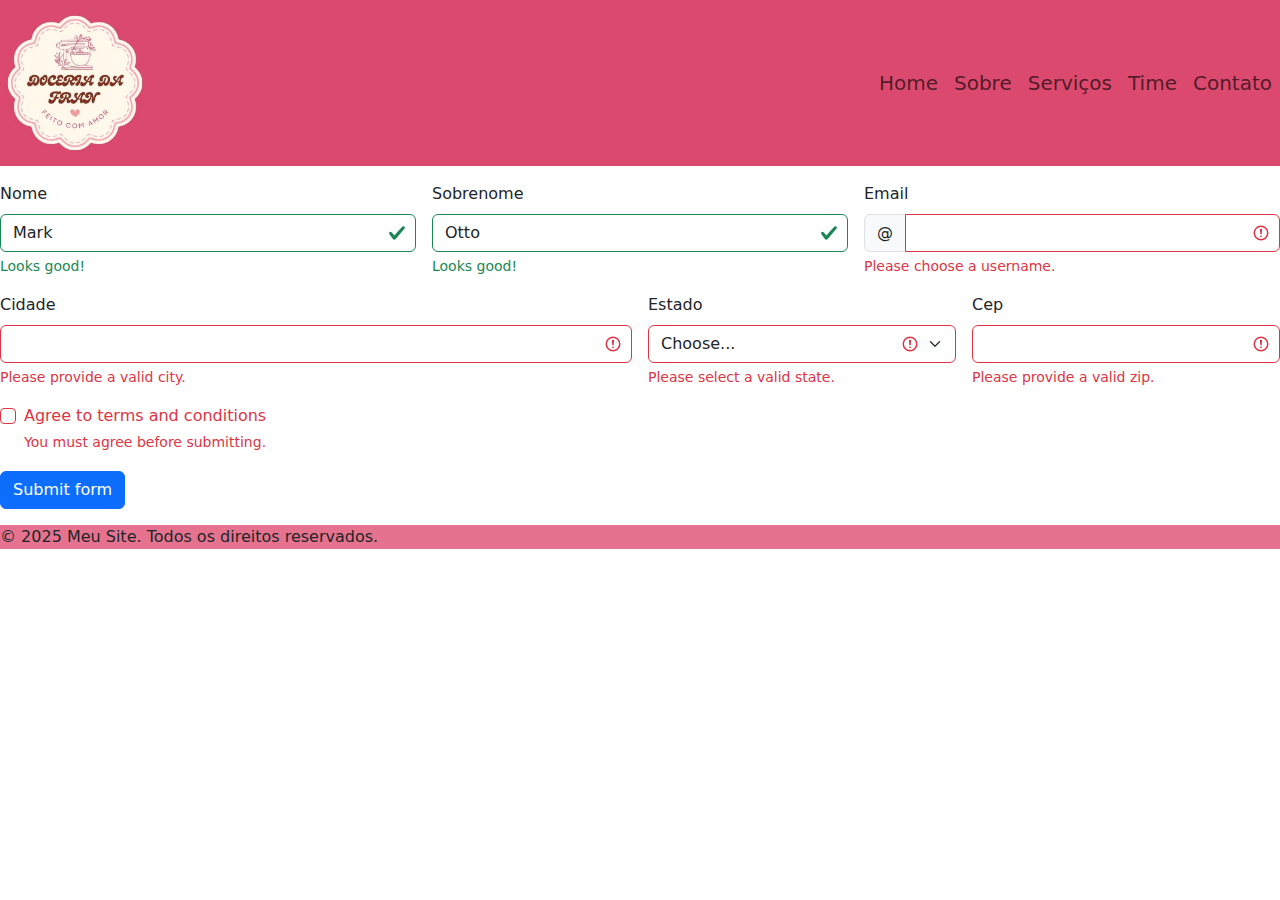
==== exercicios/contato.html @ 296c9198 "Initial commit" ====
<!DOCTYPE html>
<html lang="pt-br">
<head>
    <meta charset="UTF-8">
    <meta name="viewport" content="width=device-width, initial-scale=1.0">
    <link href="https://cdn.jsdelivr.net/npm/bootstrap@5.3.3/dist/css/bootstrap.min.css" rel="stylesheet"
          integrity="sha384-QWTKZyjpPEjISv5WaRU9OFeRpok6YctnYmDr5pNlyT2bRjXh0JMhjY6hW+ALEwIH" crossorigin="anonymous">
    <link rel="stylesheet" href="ex1.css">

    <title>Estrutura Básica de Site</title>

</head>
<body>
<nav class="navbar minha-nav d-flex  flex-row mb-3 ">
    <div class="logo col ">
        <img src="/exercicios/DOCERIA%20DA.jpg" width="150px" height="150px">

    </div>
    <ul class="navbar-nav d-flex  flex-row fs-5">
        <li class="nav-item m-2"><a class="nav-link " href="home.html">Home</a></li>
        <li class="nav-item m-2"><a class="nav-link " href="sobre.html">Sobre</a></li>
        <li class="nav-item m-2"><a class="nav-link " href="servicos.html">Serviços</a></li>
        <li class="nav-item m-2"><a class="nav-link " href="time.html">Time</a></li>
        <li class="nav-item m-2"><a class="nav-link " href="contato.html">Contato</a></li>
    </ul>
</nav>

<form class="row g-3">
  <div class="col-md-4">
    <label for="validationServer01" class="form-label">Nome</label>
    <input type="text" class="form-control is-valid" id="validationServer01" value="Mark" required>
    <div class="valid-feedback">
      Looks good!
    </div>
  </div>
  <div class="col-md-4">
    <label for="validationServer02" class="form-label">Sobrenome</label>
    <input type="text" class="form-control is-valid" id="validationServer02" value="Otto" required>
    <div class="valid-feedback">
      Looks good!
    </div>
  </div>
  <div class="col-md-4">
    <label for="validationServerUsername" class="form-label">Email</label>
    <div class="input-group has-validation">
      <span class="input-group-text" id="inputGroupPrepend3">@</span>
      <input type="text" class="form-control is-invalid" id="validationServerUsername" aria-describedby="inputGroupPrepend3 validationServerUsernameFeedback" required>
      <div id="validationServerUsernameFeedback" class="invalid-feedback">
        Please choose a username.
      </div>
    </div>
  </div>

  <div class="col-md-6">
    <label for="validationServer03" class="form-label">Cidade</label>
    <input type="text" class="form-control is-invalid" id="validationServer03" aria-describedby="validationServer03Feedback" required>
    <div id="validationServer03Feedback" class="invalid-feedback">
      Please provide a valid city.
    </div>
  </div>
  <div class="col-md-3">
    <label for="validationServer04" class="form-label">Estado</label>
    <select class="form-select is-invalid" id="validationServer04" aria-describedby="validationServer04Feedback" required>
      <option selected disabled value="">Choose...</option>
      <option>São Paulo</option>
      <option>Minas Gerais</option>
      <option>Santa Catarina</option>
      <option>Mato Grosso</option>
      <option>Bahia</option>
    </select>
    <div id="validationServer04Feedback" class="invalid-feedback">
      Please select a valid state.
    </div>
  </div>
  <div class="col-md-3">
    <label for="validationServer05" class="form-label">Cep</label>
    <input type="text" class="form-control is-invalid" id="validationServer05" aria-describedby="validationServer05Feedback" required>
    <div id="validationServer05Feedback" class="invalid-feedback">
      Please provide a valid zip.
    </div>
  </div>
  <div class="col-12">
    <div class="form-check">
      <input class="form-check-input is-invalid" type="checkbox" value="" id="invalidCheck3" aria-describedby="invalidCheck3Feedback" required>
      <label class="form-check-label" for="invalidCheck3">
        Agree to terms and conditions
      </label>
      <div id="invalidCheck3Feedback" class="invalid-feedback">
        You must agree before submitting.
      </div>
    </div>
  </div>
  <div class="col-12 mb-3">
    <button class="btn btn-primary" type="submit">Submit form</button>
  </div>
</form>

<footer class="essa mb-3">
    <p>&copy; 2025 Meu Site. Todos os direitos reservados.</p>
</footer>
<script src="https://cdn.jsdelivr.net/npm/bootstrap@5.3.3/dist/js/bootstrap.bundle.min.js"
        integrity="sha384-YvpcrYf0tY3lHB60NNkmXc5s9fDVZLESaAA55NDzOxhy9GkcIdslK1eN7N6jIeHz"
        crossorigin="anonymous"></script>
</body>
</html>
---- exercicios/ex1.css ----
.minha-nav {
    background: #db496e
}
.essa{
    background: #e57390;
}
.f{
    background: deeppink;
}
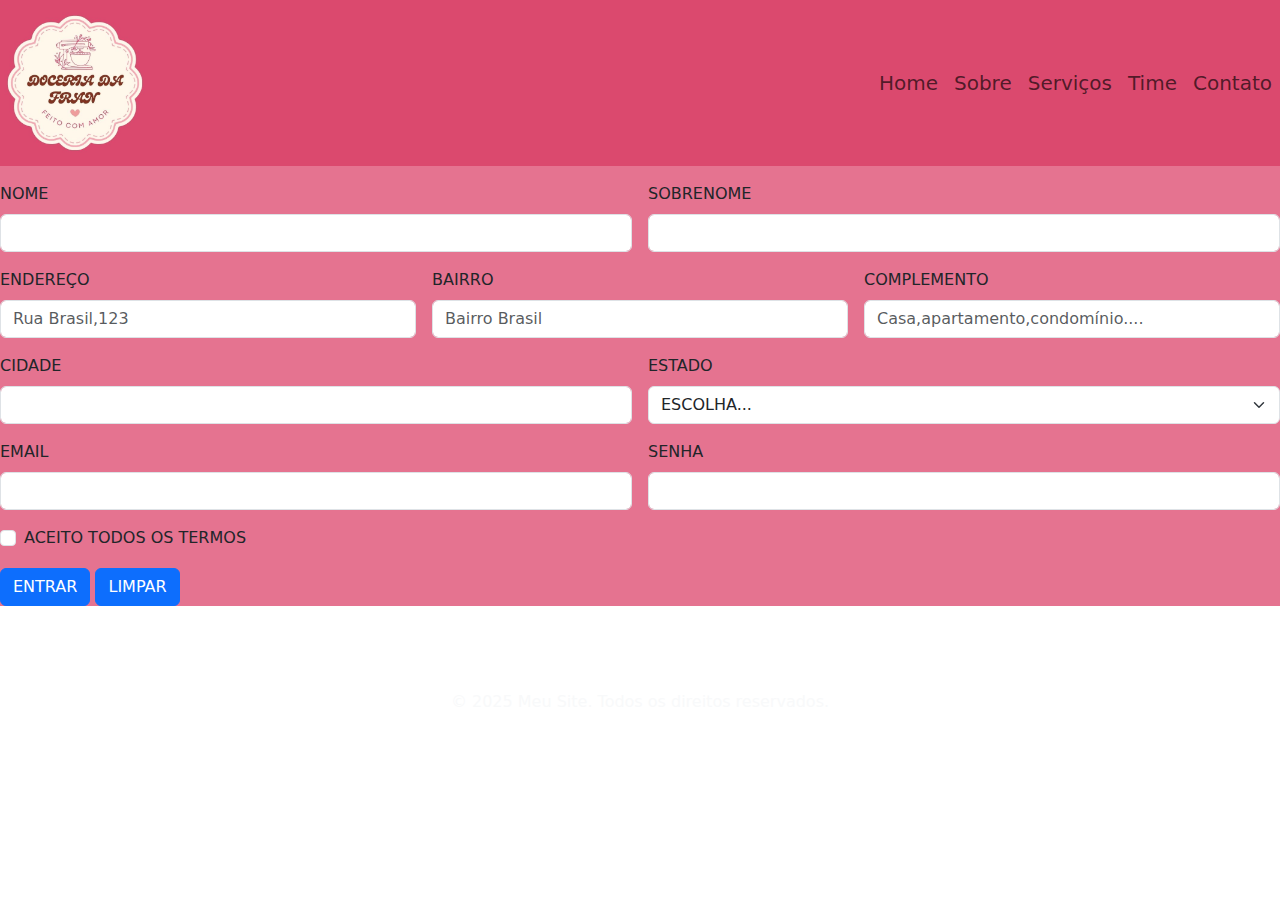
==== commit abff7e3b: "bgb" ====
--- a/exercicios/contato.html
+++ b/exercicios/contato.html
@@ -7,97 +7,105 @@
           integrity="sha384-QWTKZyjpPEjISv5WaRU9OFeRpok6YctnYmDr5pNlyT2bRjXh0JMhjY6hW+ALEwIH" crossorigin="anonymous">
     <link rel="stylesheet" href="ex1.css">
 
+
     <title>Estrutura Básica de Site</title>
 
 </head>
 <body>
+
 <nav class="navbar minha-nav d-flex  flex-row mb-3 ">
     <div class="logo col ">
         <img src="/exercicios/DOCERIA%20DA.jpg" width="150px" height="150px">
 
     </div>
     <ul class="navbar-nav d-flex  flex-row fs-5">
-        <li class="nav-item m-2"><a class="nav-link " href="home.html">Home</a></li>
+        <li class="nav-item m-2"><a class="nav-link "href="home.html">Home</a></li>
         <li class="nav-item m-2"><a class="nav-link " href="sobre.html">Sobre</a></li>
         <li class="nav-item m-2"><a class="nav-link " href="servicos.html">Serviços</a></li>
         <li class="nav-item m-2"><a class="nav-link " href="time.html">Time</a></li>
         <li class="nav-item m-2"><a class="nav-link " href="contato.html">Contato</a></li>
     </ul>
 </nav>
+<body>
 
-<form class="row g-3">
-  <div class="col-md-4">
-    <label for="validationServer01" class="form-label">Nome</label>
-    <input type="text" class="form-control is-valid" id="validationServer01" value="Mark" required>
-    <div class="valid-feedback">
-      Looks good!
-    </div>
-  </div>
-  <div class="col-md-4">
-    <label for="validationServer02" class="form-label">Sobrenome</label>
-    <input type="text" class="form-control is-valid" id="validationServer02" value="Otto" required>
-    <div class="valid-feedback">
-      Looks good!
-    </div>
-  </div>
-  <div class="col-md-4">
-    <label for="validationServerUsername" class="form-label">Email</label>
-    <div class="input-group has-validation">
-      <span class="input-group-text" id="inputGroupPrepend3">@</span>
-      <input type="text" class="form-control is-invalid" id="validationServerUsername" aria-describedby="inputGroupPrepend3 validationServerUsernameFeedback" required>
-      <div id="validationServerUsernameFeedback" class="invalid-feedback">
-        Please choose a username.
-      </div>
-    </div>
+<form class="row g-3 essa">
+
+  <div class="col-md-6">
+    <label  id="nome"  onmousedown="testn()"  for="nome" class="form-label" >NOME</label>
+    <input id="nome1" onmousedown="colorn()" type="text" class="form-control">
   </div>
 
   <div class="col-md-6">
-    <label for="validationServer03" class="form-label">Cidade</label>
-    <input type="text" class="form-control is-invalid" id="validationServer03" aria-describedby="validationServer03Feedback" required>
-    <div id="validationServer03Feedback" class="invalid-feedback">
-      Please provide a valid city.
-    </div>
+    <label  id="sobrenome" onmousedown="tests()" for="sobrenome" class="form-label">SOBRENOME</label>
+    <input id="sobrenome1" type="text" onmousedown="colors()" class="form-control">
   </div>
-  <div class="col-md-3">
-    <label for="validationServer04" class="form-label">Estado</label>
-    <select class="form-select is-invalid" id="validationServer04" aria-describedby="validationServer04Feedback" required>
-      <option selected disabled value="">Choose...</option>
-      <option>São Paulo</option>
-      <option>Minas Gerais</option>
-      <option>Santa Catarina</option>
-      <option>Mato Grosso</option>
-      <option>Bahia</option>
-    </select>
-    <div id="validationServer04Feedback" class="invalid-feedback">
-      Please select a valid state.
-    </div>
+
+  <div class="col-4">
+    <label id="endereço" onmousedown="teste()" for="endereço" class="form-label">ENDEREÇO</label>
+    <input id="endereço1" onmousedown="colore()" type="text" class="form-control" placeholder="Rua Brasil,123">
   </div>
-  <div class="col-md-3">
-    <label for="validationServer05" class="form-label">Cep</label>
-    <input type="text" class="form-control is-invalid" id="validationServer05" aria-describedby="validationServer05Feedback" required>
-    <div id="validationServer05Feedback" class="invalid-feedback">
-      Please provide a valid zip.
+
+  <div class="col-4">
+    <label  id="bairro" onmousedown="testb()" for="bairro" class="form-label">BAIRRO</label>
+    <input  id="bairro1"  onmousedown="colorb()" type="text" class="form-control" placeholder="Bairro Brasil">
+  </div>
+
+  <div class="col-4">
+    <label id="complemento" onmousedown="testc()"  for="complemento" class="form-label">COMPLEMENTO</label>
+    <input  id="complemento1"  onmousedown="colorc()" type="text" class="form-control"placeholder="Casa,apartamento,condomínio....">
+  </div>
+
+  <div class="col-md-6">
+    <label  id="cidade" onmousedown="testi()" for="cidade" class="form-label">CIDADE</label>
+    <input id="cidade1" onmousedown="colorci()" type="text" class="form-control">
+  </div>
+
+  <div class="col-md-6">
+    <label id="estado" for="estado" class="form-label">ESTADO</label>
+      <select  class="form-select">
+        <option selected>ESCOLHA...</option>
+        <option>AC</option>
+        <option>AM</option>
+        <option>RJ</option>
+        <option>MG</option>
+        <option>ES</option>
+        <option>SP</option>
+      </select>
+  </div>
+
+  <div class="col-md-6">
+    <label id="email" onmousedown="testem()" for="email" class="form-label">EMAIL</label>
+    <input id="email1" onmousedown="coloriem()" type="email" class="form-control" >
+  </div>
+
+  <div class="col-md-6">
+    <label id='senha' onmousedown="testf()" for="senha" class="form-label">SENHA</label>
+    <input id='senha1' onmousedown="colorf()" type="password" class="form-control">
+  </div>
+
+  <div class="col-12">
+    <div class="form-check">
+      <input class="form-check-input" type="checkbox" id="gridCheck">
+      <label class="form-check-label" for="gridCheck">
+        ACEITO TODOS OS TERMOS
+      </label>
     </div>
   </div>
   <div class="col-12">
-    <div class="form-check">
-      <input class="form-check-input is-invalid" type="checkbox" value="" id="invalidCheck3" aria-describedby="invalidCheck3Feedback" required>
-      <label class="form-check-label" for="invalidCheck3">
-        Agree to terms and conditions
-      </label>
-      <div id="invalidCheck3Feedback" class="invalid-feedback">
-        You must agree before submitting.
-      </div>
-    </div>
-  </div>
-  <div class="col-12 mb-3">
-    <button class="btn btn-primary" type="submit">Submit form</button>
+    <button type="submit" class="btn btn-primary">ENTRAR</button>
+    <button onclick="limparinformacao()" type="submit" class="btn btn-primary">LIMPAR</button>
   </div>
 </form>
 
-<footer class="essa mb-3">
+
+
+<footer class="footer text-center text-light mt-5">
+    <a  class="text-light" href="https://www.whatsapp.com/?lang=pt_BR"><i class=" meu_icone bi bi-whatsapp m-3 fs-4"></i></a>
+    <a  class="text-light" href="https://www.instagram.com/"><i class=" meu_icone bi bi-instagram m-3 fs-4"></i></a>
+    <a  class="text-light" href="https://www.facebook.com/?locale=pt_BR"><i class=" meu_icone bi bi-facebook m-3 fs-4"></i></a>
     <p>&copy; 2025 Meu Site. Todos os direitos reservados.</p>
 </footer>
+<script src="ex1.js"></script>
 <script src="https://cdn.jsdelivr.net/npm/bootstrap@5.3.3/dist/js/bootstrap.bundle.min.js"
         integrity="sha384-YvpcrYf0tY3lHB60NNkmXc5s9fDVZLESaAA55NDzOxhy9GkcIdslK1eN7N6jIeHz"
         crossorigin="anonymous"></script>
